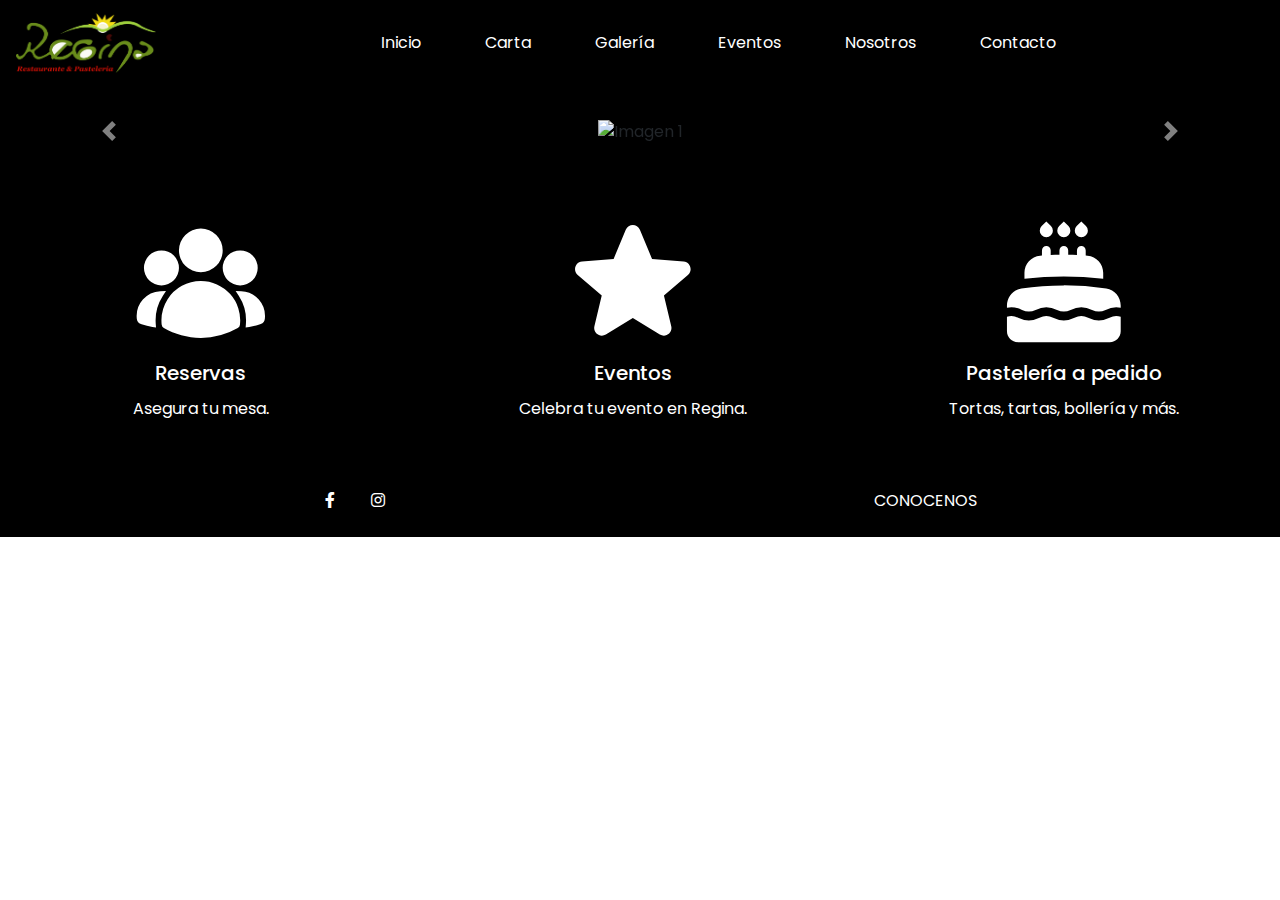
==== index.html @ ec3ef3c7 "ajuste de padding y logo de index" ====
<!DOCTYPE html>
<html lang="en">
<head>
    <meta charset="UTF-8">
    <meta name="viewport" content="width=device-width, initial-scale=1.0">
    <title>Inicio</title>
    <link rel="stylesheet" href="https://maxcdn.bootstrapcdn.com/bootstrap/4.5.2/css/bootstrap.min.css">
    <link rel="stylesheet" href="https://cdnjs.cloudflare.com/ajax/libs/font-awesome/6.0.0-beta3/css/all.min.css">

    <link rel="stylesheet" href="style/style.css">
</head>
<body>

<header>
<nav class="navbar navbar-expand-lg fixed-top">
    <a class="navbar-brand" href="#">
        <img src="img/logo regina solo letras.png" width="140" height="60" alt="Logo">
    </a>
    <button class="navbar-toggler" type="button" data-toggle="collapse" data-target="#navbarNav" aria-controls="navbarNav" aria-expanded="false" aria-label="Toggle navigation">
        <span class="navbar-toggler-icon"></span>
    </button>
    <div class="collapse navbar-collapse justify-content-center" id="navbarNav">
        <ul class="navbar-nav">
            <li class="nav-item">
                <a class="nav-link mx-4" href="/index.html">Inicio</a>
            </li>
            <li class="nav-item">
                <a class="nav-link mx-4" href="./secciones/carta.html">Carta</a>
            </li>
            <li class="nav-item">
                <a class="nav-link mx-4" href="./secciones/galeria.html">Galería</a>
            </li>
            <li class="nav-item">
                <a class="nav-link mx-4" href="./secciones/eventos.html">Eventos</a>
            </li>
            <li class="nav-item">
                <a class="nav-link mx-4" href="./secciones/nosotros.html">Nosotros</a>
            </li>
            <li class="nav-item">
                <a class="nav-link mx-4" href="./secciones/contacto.html">Contacto</a>
            </li>
        </ul>
    </div>
</nav>
</header>


<main class="fondoindex">
<div class="container-fluid">
    <div class="row justify-content-center">
        <div class="col-12">
            <div id="myCarousel" class="carousel slide" data-ride="carousel">
                <div class="carousel-inner">
                    <div class="carousel-item active text-center">
                        <img src="img/Fettuccine.png" alt="Imagen 1" class="img-fluid">
                    </div>
                    <div class="carousel-item text-center">
                        <img src="img/Putanesca.png" alt="Imagen 2" class="img-fluid">
                    </div>
                    <div class="carousel-item text-center">
                        <img src="img/Tortelli Mantequilla.png" alt="Imagen 3" class="img-fluid">
                    </div>
                </div>
                <a class="carousel-control-prev" href="#myCarousel" role="button" data-slide="prev">
                    <span class="carousel-control-prev-icon" aria-hidden="true"></span>
                    <span class="sr-only">Anterior</span>
                </a>
                <a class="carousel-control-next" href="#myCarousel" role="button" data-slide="next">
                    <span class="carousel-control-next-icon" aria-hidden="true"></span>
                    <span class="sr-only">Siguiente</span>
                </a>
            </div>
        </div>
    </div>
</div>




<div class="container-fluid card-container">
    <div class="row justify-content-center align-items-center cards">
      <!-- Tarjeta 1 -->
      <div class="col-lg-4 col-md-4 col-sm-12 mb-4">
        <div class="card text-center">
          <div class="card-body card-info">
            <svg xmlns="http://www.w3.org/2000/svg" viewBox="0 0 24 24" fill="white" class="w-6 h-6 icono-card">
                <path fill-rule="evenodd" stroke="000000" d="M8.25 6.75a3.75 3.75 0 117.5 0 3.75 3.75 0 01-7.5 0zM15.75 9.75a3 3 0 116 0 3 3 0 01-6 0zM2.25 9.75a3 3 0 116 0 3 3 0 01-6 0zM6.31 15.117A6.745 6.745 0 0112 12a6.745 6.745 0 016.709 7.498.75.75 0 01-.372.568A12.696 12.696 0 0112 21.75c-2.305 0-4.47-.612-6.337-1.684a.75.75 0 01-.372-.568 6.787 6.787 0 011.019-4.38z" clip-rule="evenodd" stroke="#FFFFFF" />
                <path d="M5.082 14.254a8.287 8.287 0 00-1.308 5.135 9.687 9.687 0 01-1.764-.44l-.115-.04a.563.563 0 01-.373-.487l-.01-.121a3.75 3.75 0 013.57-4.047zM20.226 19.389a8.287 8.287 0 00-1.308-5.135 3.75 3.75 0 013.57 4.047l-.01.121a.563.563 0 01-.373.486l-.115.04c-.567.2-1.156.349-1.764.441z" stroke="#FFFFFF" />
            </svg>
            <h5 class="card-title text-white">Reservas</h5>
            <p class="card-text">Asegura tu mesa.</p>
          </div>
        </div>
      </div>
  
      <!-- Tarjeta 2 -->
      <div class="col-lg-4 col-md-4 col-sm-12 mb-4">
        <div class="card text-center">
          <div class="card-body card-info">
            <svg xmlns="http://www.w3.org/2000/svg" viewBox="0 0 24 24" fill="white" class="w-6 h-6 icono-card">
                <path fill-rule="evenodd" stroke="000000" d="M10.788 3.21c.448-1.077 1.976-1.077 2.424 0l2.082 5.007 5.404.433c1.164.093 1.636 1.545.749 2.305l-4.117 3.527 1.257 5.273c.271 1.136-.964 2.033-1.96 1.425L12 18.354 7.373 21.18c-.996.608-2.231-.29-1.96-1.425l1.257-5.273-4.117-3.527c-.887-.76-.415-2.212.749-2.305l5.404-.433 2.082-5.006z" clip-rule="evenodd" />
            </svg>
            <h5 class="card-title text-white">Eventos</h5>
            <p class="card-text">Celebra tu evento en Regina.</p>
          </div>
        </div>
      </div>
  
      <!-- Tarjeta 3 -->
      <div class="col-lg-4 col-md-4 col-sm-12 mb-4">
        <div class="card text-center ">
          <div class="card-body card-info ">
            <svg xmlns="http://www.w3.org/2000/svg" viewBox="0 0 24 24" fill="white" class="w-6 h-6 icono-card" stroke="000000">
                <path d="M15 1.784l-.796.796a1.125 1.125 0 101.591 0L15 1.784zM12 1.784l-.796.796a1.125 1.125 0 101.591 0L12 1.784zM9 1.784l-.796.796a1.125 1.125 0 101.591 0L9 1.784zM9.75 7.547c.498-.02.998-.035 1.5-.042V6.75a.75.75 0 011.5 0v.755c.502.007 1.002.021 1.5.042V6.75a.75.75 0 011.5 0v.88l.307.022c1.55.117 2.693 1.427 2.693 2.946v1.018a62.182 62.182 0 00-13.5 0v-1.018c0-1.519 1.143-2.829 2.693-2.946l.307-.022v-.88a.75.75 0 011.5 0v.797zM12 12.75c-2.472 0-4.9.184-7.274.54-1.454.217-2.476 1.482-2.476 2.916v.384a4.104 4.104 0 012.585.364 2.605 2.605 0 002.33 0 4.104 4.104 0 013.67 0 2.605 2.605 0 002.33 0 4.104 4.104 0 013.67 0 2.605 2.605 0 002.33 0 4.104 4.104 0 012.585-.364v-.384c0-1.434-1.022-2.7-2.476-2.917A49.138 49.138 0 0012 12.75zM21.75 18.131a2.604 2.604 0 00-1.915.165 4.104 4.104 0 01-3.67 0 2.604 2.604 0 00-2.33 0 4.104 4.104 0 01-3.67 0 2.604 2.604 0 00-2.33 0 4.104 4.104 0 01-3.67 0 2.604 2.604 0 00-1.915-.165v2.494c0 1.036.84 1.875 1.875 1.875h15.75c1.035 0 1.875-.84 1.875-1.875v-2.494z" />
            </svg>
              
            <h5 class="card-title text-white">Pastelería a pedido</h5>
            <p class="card-text">Tortas, tartas, bollería y más.</p>
          </div>
        </div>
      </div>
    </div>
  </div>
</main>
  

<footer class="footer">
    <div class="container text-center py-4">
        <div class="row">
            <div class="col-md-6">
                
                <a href="https://www.facebook.com/" target="_blank" class="text-white mx-3">
                    <i class="fab fa-facebook-f"></i>
                </a>
                <a href="https://www.instagram.com/" target="_blank" class="text-white mx-3">
                    <i class="fab fa-instagram"></i>
                </a>
            </div>
            <div class="col-md-6">
               
                <p class="text-white mb-0">CONOCENOS</p>
            </div>
        </div>
    </div>
</footer>

<script src="https://code.jquery.com/jquery-3.5.1.slim.min.js"></script>
<script src="https://cdn.jsdelivr.net/npm/@popperjs/core@2.9.3/dist/umd/popper.min.js"></script>
<script src="https://maxcdn.bootstrapcdn.com/bootstrap/4.5.2/js/bootstrap.min.js"></script>
<script>
    $('#carouselThumbnails').carousel({
        interval: false
    });

    $('#myCarousel').carousel({
        interval: false
    });
    
    $('.carousel-thumbnail').on('click', function () {
        const index = $(this).data('slide-to');
        $('#myCarousel').carousel(index);
    });
</script>
</body>
</html>
---- style/style.css ----
@import url('https://fonts.googleapis.com/css2?family=Poppins:wght@300;400;500;600;700;800;900&display=swap');

* {
    margin: 0;
    padding: 0;
    box-sizing: border-box;
    text-decoration: none;
    border: none;
    outline: none;
    scroll-behavior: smooth;
    font-family: 'Poppins', sans-serif;
}

body {
    margin: 0;
    padding: 0;
    max-width: 100%; 
    overflow-x: hidden;
}

body.carta {
    background-image: url('../img/fondobody.jpg');
    background-size: cover; 
    background-repeat: no-repeat; 
    background-attachment: fixed; 
}


body.galeria{
    background-color: white;
    padding-top: 5%;
}

.fondoindex{
    background-color: #000000;
}

.navbar {
    max-width: 100%; 
    overflow-x: hidden; 
}


header {
    margin-top: 70px; 
}

nav{
    background-color: black;
}

.navbar-nav .nav-link {
    color: white;
}

.nav-link{
    color: white;
}

.nav-item:hover .nav-link {
    color: red; 
}

.navbar-toggler{
    background-color: red;
}


.navbar-toggler-icon{
    color: red;
}


.carousel-inner .carousel-item img {
    max-width: 100%; 
    height: 450px; 
    padding-top: 50px; 
    margin-bottom: 47px; 
}


#carrusel-carta{
    max-width: 100%
}


.card-info svg {
    width: 100%;
    height: 140px;
    margin-bottom: 10px;
    background-color: black;
  }


.card {
    border: none; 
    background-color: transparent; 
    min-height: 100%;
}

.cards{
    margin-right: 0px;
}

.card-container{
    background-color: black;
    margin: 0;
    padding: 0;
    border: 0;
}

.card-container .card {
    height: 100%; 
}

.card-info{
    background-color: transparent;
}

.card-info p{
    color: white;
    background-color: black;
  }


.icono-card {
    transition: transform 0.2s ease-in-out;
    margin-bottom: 10px;
    background-color: black;
    
}

.icono-card:hover {
    transform: scale(1.2);
}

.gallery-item {
    text-align: center;
    transition: transform 0.3s ease-in-out; 
}

.gallery-item:hover {
    transform: scale(1.1); 
}


.gallery-item img {
    width: 100%;
    height: auto;
    box-shadow: 4px 10px 10px rgb(17, 17, 17); 
    transition: transform 0.2s ease-in-out; 
}

.special-margin {
    margin-bottom: 20px; 
}


footer{
    background-color: black;
}



.footer a:hover .fab.fa-facebook-f,
.footer a:hover .fab.fa-instagram {
    color: red; 
    transition: color 0.2s ease-in-out; 
}


/*MEDIAQUERY*/

@media (max-width: 570px) {
    .carousel-inner .carousel-item img {
        height: 300px;
    }
}

@media (maxn-width: 400px) {
    #carrusel2 {
        padding-top: 7%;
        height: 400px;
    }
}

@media (max-width: 576px) {
    #carrusel2 {
        padding-top: 7%;
        height: 400px;
    }
}

@media (max-width: 768px) {
    #carrusel2 {
        padding-top: 5%;
        height: 500px;
    }
}

@media (max-width: 992px) {
    #carrusel2 {
        padding-top: 7%;
        height: 700px;
    }
}

@media (max-width: 1200px) {
    #carrusel2 {
        padding-top: 7%;
        height: 800px;
    }
}





@media (max-width: 576px) {
    .h2galeria {
        padding-top: 7%;
        padding-bottom: 3%;
    }
}

@media (max-width: 768px) {
    .h2galeria {
        padding-top: 8%;
        padding-bottom: 2%
    }
}

@media (max-width: 992px) {
    .h2galeria {
        padding-top: 5%;
    }
}

@media (max-width: 1200px) {
    .h2galeria {
        padding-top: 50%;
        padding-bottom: 3%;
    }
}

@media (max-width: 1201px) {
    .h2galeria {
        padding-top: 7%;
        padding-bottom: 3%;
    }
}

@media (max-width: 1250px) {
    .h2galeria {
        padding-top: 7%;
        padding-bottom: 3%;
    }
}
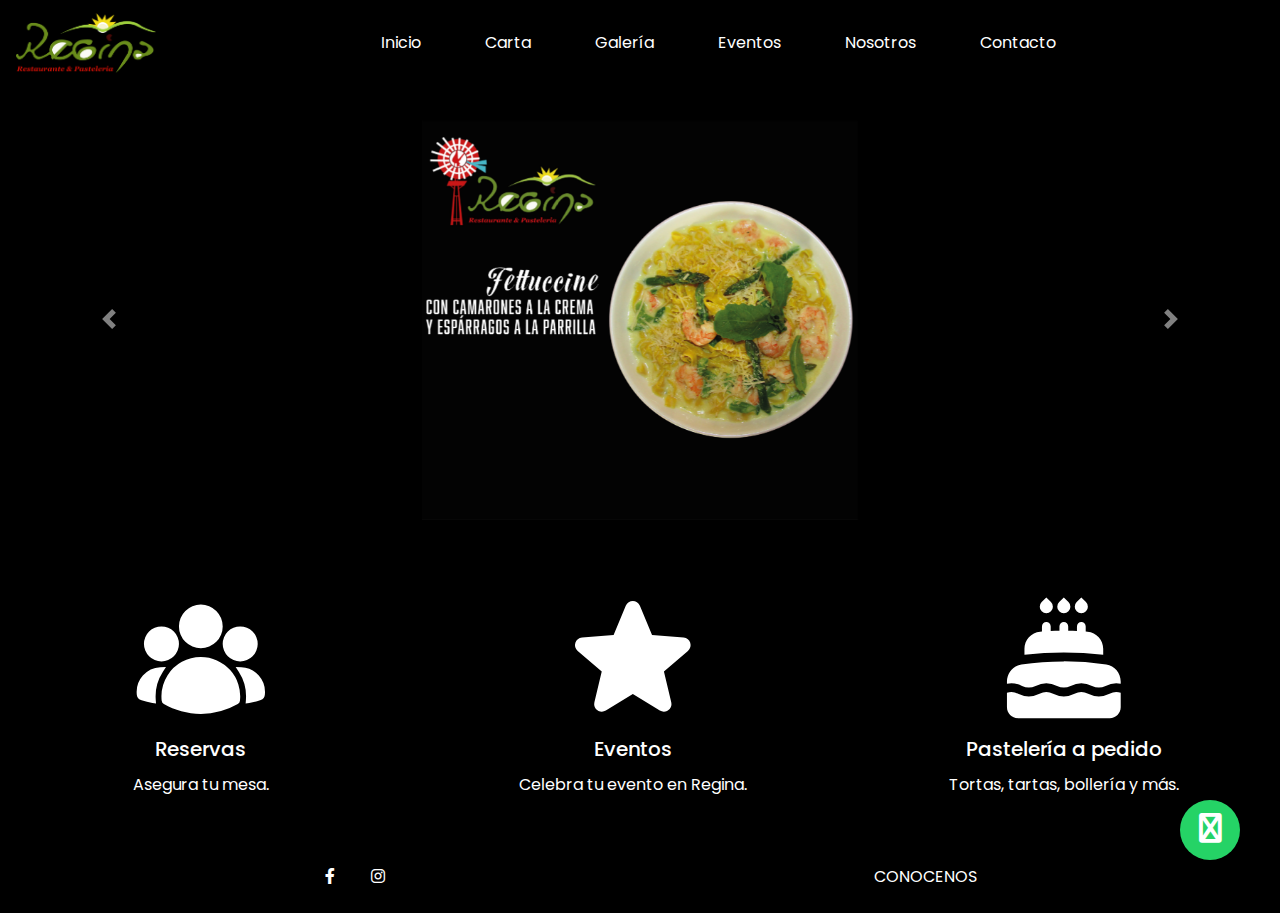
==== commit 4e519054: "creación de las otras secciones y ajuste final de todo" ====
--- a/index.html
+++ b/index.html
@@ -6,7 +6,7 @@
     <title>Inicio</title>
     <link rel="stylesheet" href="https://maxcdn.bootstrapcdn.com/bootstrap/4.5.2/css/bootstrap.min.css">
     <link rel="stylesheet" href="https://cdnjs.cloudflare.com/ajax/libs/font-awesome/6.0.0-beta3/css/all.min.css">
-
+    <script src="https://kit.fontawesome.com/059eeb8efb.js" crossorigin="anonymous"></script>
     <link rel="stylesheet" href="style/style.css">
 </head>
 <body>
@@ -52,7 +52,7 @@
             <div id="myCarousel" class="carousel slide" data-ride="carousel">
                 <div class="carousel-inner">
                     <div class="carousel-item active text-center">
-                        <img src="img/Fettuccine.png" alt="Imagen 1" class="img-fluid">
+                        <img src="img/Fettuccine.jpg" alt="Imagen 1" class="img-fluid">
                     </div>
                     <div class="carousel-item text-center">
                         <img src="img/Putanesca.png" alt="Imagen 2" class="img-fluid">
@@ -144,9 +144,14 @@
     </div>
 </footer>
 
+    <!--LINK WHATSAPP-->
+    <a href="https://wa.me/5211234567890?text=Me%20gustaría%20saber%20el%20precio%20del%20coche" class="whatsapp" target="_blank"> <i class="fa fa-whatsapp whatsapp-icon"></i></a>
+
 <script src="https://code.jquery.com/jquery-3.5.1.slim.min.js"></script>
 <script src="https://cdn.jsdelivr.net/npm/@popperjs/core@2.9.3/dist/umd/popper.min.js"></script>
 <script src="https://maxcdn.bootstrapcdn.com/bootstrap/4.5.2/js/bootstrap.min.js"></script>
+<script src="https://unpkg.com/scrollreveal"></script>
+<script src="./js/scrip.js"></script>
 <script>
     $('#carouselThumbnails').carousel({
         interval: false
--- a/style/style.css
+++ b/style/style.css
@@ -11,6 +11,24 @@
     font-family: 'Poppins', sans-serif;
 }
 
+.whatsapp {
+    position:fixed;
+    width:60px;
+    height:60px;
+    bottom:40px;
+    right:40px;
+    background-color:#25d366;
+    color:#FFFF;
+    border-radius:50px;
+    text-align:center;
+    font-size:30px;
+    z-index:100;
+}
+
+.whatsapp-icon {
+    margin-top:13px;
+}
+
 body {
     margin: 0;
     padding: 0;
@@ -27,9 +45,25 @@
 
 
 body.galeria{
-    background-color: white;
+    background-color: black;
     padding-top: 5%;
 }
+
+body.eventos{
+    background-color: black;
+}
+
+body.nosotros{
+    background-color: rgb(0, 0, 0);
+}
+
+
+body.contacto{
+    background-color: rgb(0, 0, 0);
+}
+
+/*INDEX*/
+
 
 .fondoindex{
     background-color: #000000;
@@ -79,6 +113,9 @@
 }
 
 
+/*CARTA*/
+
+
 #carrusel-carta{
     max-width: 100%
 }
@@ -134,6 +171,10 @@
     transform: scale(1.2);
 }
 
+
+/*GALERÍA*/
+
+
 .gallery-item {
     text-align: center;
     transition: transform 0.3s ease-in-out; 
@@ -145,15 +186,166 @@
 
 
 .gallery-item img {
-    width: 100%;
-    height: auto;
-    box-shadow: 4px 10px 10px rgb(17, 17, 17); 
     transition: transform 0.2s ease-in-out; 
 }
 
 .special-margin {
     margin-bottom: 20px; 
 }
+
+.linkgaleria a {
+    color: white; 
+    text-decoration: none; 
+    transition: color 0.3s; 
+}
+
+.linkgaleria a:hover {
+    color: red;
+}
+
+
+
+/*EVENTOS*/
+
+.h2eventos{
+   margin-top: 12%;
+   padding-bottom: 20px;
+}
+
+ 
+ .custom-container {
+    max-width: 100%;
+    padding: 20px; 
+}
+
+
+.custom-container .row .col-md-6 {
+    display: flex;
+    align-items: center;
+}
+
+
+.larger-image {
+    max-width: 100%;
+    width: 80%;
+    animation: float 3s infinite;
+}
+
+
+.custom-container2 {
+    max-width: 100%;
+    padding: 20px; 
+}
+
+
+.custom-container2 .row .col-md-6 {
+    display: flex;
+    align-items: center;
+}
+
+
+.larger-image2 {
+    max-width: 40%;
+    width: 80%; 
+    margin-left: 30%; 
+    animation: float 3s infinite;
+}
+
+
+@keyframes float {
+    0%, 100% {
+        transform: translateY(0);
+    }
+    50% {
+        transform: translateY(-10px); 
+    }
+}
+
+
+
+
+
+.btn.btn-black:hover {
+    color: red; 
+}
+
+.btn.btn-white:hover {
+    color: red; 
+}
+
+
+@keyframes spin {
+    0% { transform: rotate(0deg); }
+    100% { transform: rotate(360deg); }
+}
+
+
+.rotate {
+    animation: spin 2s infinite linear; 
+}
+
+
+/*NOSOTROS*/
+
+.image-container {
+    position: relative;
+    overflow: hidden;
+}
+
+.image {
+    transition: transform 0.3s ease;
+    object-fit: cover;
+    max-width: 100%;
+    height: auto;
+}
+
+.overlay {
+    position: absolute;
+    top: 0;
+    left: 0;
+    width: 100%;
+    height: 100%;
+    background: rgba(0, 0, 0, 0.7); 
+    opacity: 0;
+    transition: opacity 0.3s ease;
+    display: flex;
+    flex-direction: column;
+    justify-content: center;
+    align-items: center;
+}
+
+.overlay-content {
+    color: #fff;
+    text-align: center;
+}
+
+.image-container:hover .image {
+    transform: scale(1.1); 
+}
+
+.image-container:hover .overlay {
+    opacity: 1; 
+}
+
+
+
+/*CONTACTO*/
+
+.formulario{
+    padding: 5%;    
+}
+
+.btn.btn-light {
+    font-weight: bold; 
+}
+
+.btn.btn-light:hover {
+    color: red; 
+}
+
+
+
+/*FOOTER*/
 
 
 footer{
@@ -171,6 +363,9 @@
 
 /*MEDIAQUERY*/
 
+
+/*CARRUSEL*/
+
 @media (max-width: 570px) {
     .carousel-inner .carousel-item img {
         height: 300px;
@@ -213,8 +408,7 @@
 }
 
 
-
-
+/*GALERIA*/
 
 @media (max-width: 576px) {
     .h2galeria {
@@ -257,8 +451,48 @@
     }
 }
 
-
-
-
-
-
+/*EVENTOS*/
+
+@media (max-width: 576px) {
+    .contentevent {
+        padding-top: 10%;
+        
+    }
+}
+
+@media (max-width: 768px) {
+    .contentevent {
+        padding-top: 8%;
+        
+    }
+}
+
+@media (max-width: 991px) {
+    .contentevent {
+        padding-top: 1%;
+        
+    }
+}
+
+/*FORMULARIO*/
+
+@media (max-width: 576px) {
+    .formulario {
+        padding-top: 10%;
+        padding-bottom: 3%;
+    }
+}
+
+@media (max-width: 768px) {
+    .formulario {
+        padding-top: 8%;
+        padding-bottom: 2%
+    }
+}
+
+
+
+
+
+
+
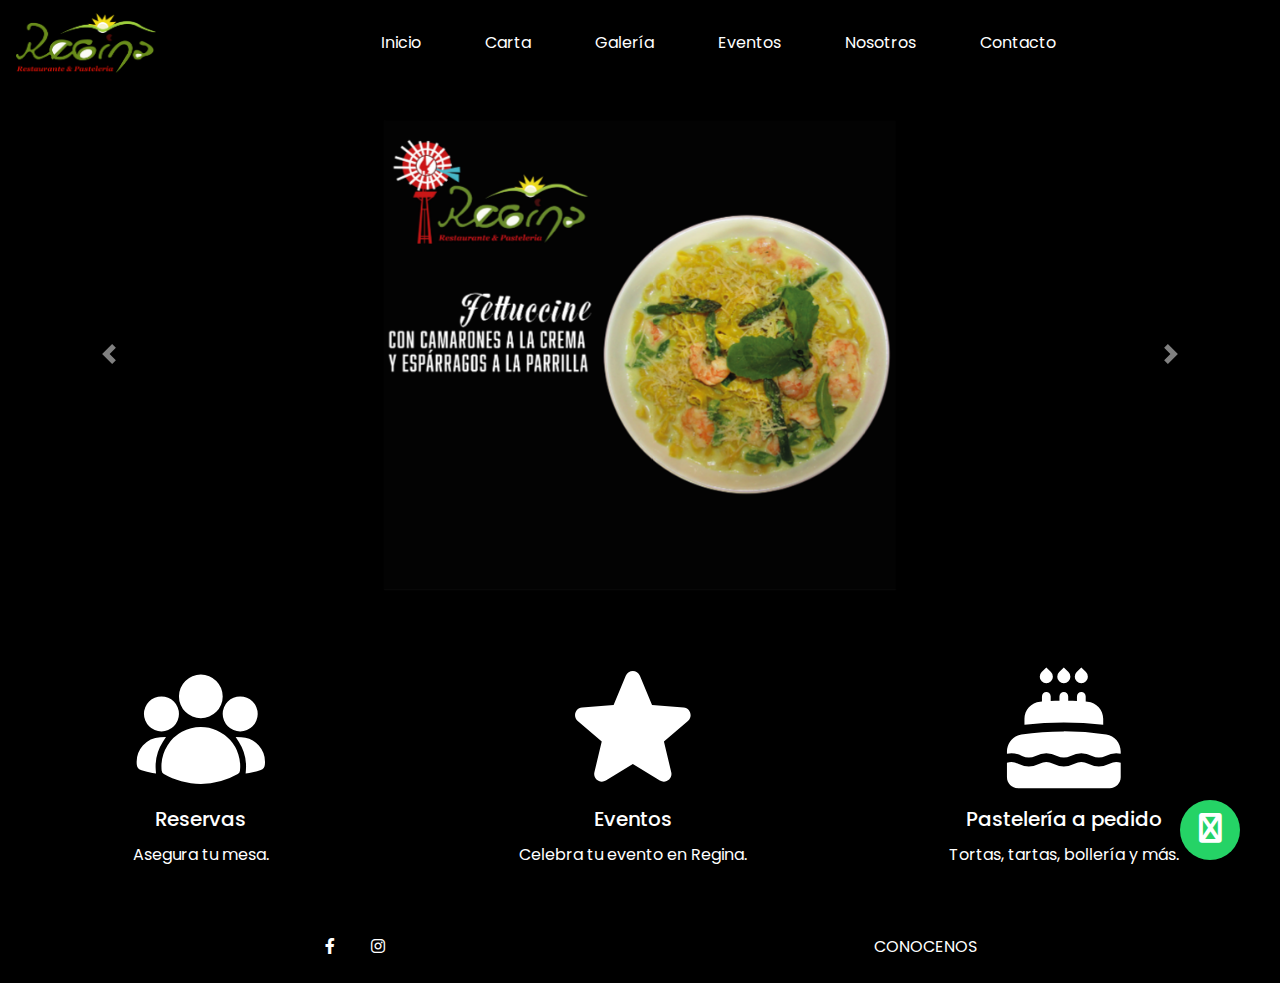
==== commit 82b957c4: "Ajuste de tamaño y reduccioón de peso de imágenes de sección carta" ====
--- a/index.html
+++ b/index.html
@@ -14,7 +14,7 @@
 <header>
 <nav class="navbar navbar-expand-lg fixed-top">
     <a class="navbar-brand" href="#">
-        <img src="img/logo regina solo letras.png" width="140" height="60" alt="Logo">
+        <img src="img/logo regina solo letras.png" width="140" height="60" alt="Logo-navbar">
     </a>
     <button class="navbar-toggler" type="button" data-toggle="collapse" data-target="#navbarNav" aria-controls="navbarNav" aria-expanded="false" aria-label="Toggle navigation">
         <span class="navbar-toggler-icon"></span>
@@ -52,13 +52,13 @@
             <div id="myCarousel" class="carousel slide" data-ride="carousel">
                 <div class="carousel-inner">
                     <div class="carousel-item active text-center">
-                        <img src="img/Fettuccine.jpg" alt="Imagen 1" class="img-fluid">
+                        <img src="img/Fettuccine.jpg" alt="Imagen 1 carrusel" class="img-fluid">
                     </div>
                     <div class="carousel-item text-center">
-                        <img src="img/Putanesca.png" alt="Imagen 2" class="img-fluid">
+                        <img src="img/Putanesca.png" alt="Imagen 2 carrusel" class="img-fluid">
                     </div>
                     <div class="carousel-item text-center">
-                        <img src="img/Tortelli Mantequilla.png" alt="Imagen 3" class="img-fluid">
+                        <img src="img/Tortelli Mantequilla.png" alt="Imagen 3 carrusel" class="img-fluid">
                     </div>
                 </div>
                 <a class="carousel-control-prev" href="#myCarousel" role="button" data-slide="prev">
--- a/style/style.css
+++ b/style/style.css
@@ -105,20 +105,24 @@
 }
 
 
+/*INDEX*/
 .carousel-inner .carousel-item img {
     max-width: 100%; 
-    height: 450px; 
+    height: 520px; 
     padding-top: 50px; 
     margin-bottom: 47px; 
 }
 
-
 /*CARTA*/
-
-
-#carrusel-carta{
-    max-width: 100%
-}
+.carousel-inner2 .carousel-item2 img {
+    max-width: 100%;
+    height: auto;
+    max-height: 97vh; 
+    width: auto; 
+    margin-bottom: 47px;
+}
+
+
 
 
 .card-info svg {
@@ -364,49 +368,115 @@
 /*MEDIAQUERY*/
 
 
-/*CARRUSEL*/
-
-@media (max-width: 570px) {
+/*CARRUSELES*/
+
+/*CARRUSEL INDEX*/
+
+@media (max-width: 400px) {
+    .carousel-inner1 .carousel-item img {
+        max-height: 40vh; 
+        margin-bottom: 20px; 
+        margin-top: 17px;
+    }
+}
+
+
+@media (max-width: 450px) {
     .carousel-inner .carousel-item img {
-        height: 300px;
-    }
-}
-
-@media (maxn-width: 400px) {
-    #carrusel2 {
-        padding-top: 7%;
-        height: 400px;
+        max-height: 40vh; 
+        margin-bottom: 20px; 
+        margin-top: 15px;
+    }
+}
+
+@media (max-width: 518px) {
+    .carousel-inner .carousel-item img {
+        max-height: 40vh; 
+        margin-bottom: 20px; 
+        margin-top: 13px;
     }
 }
 
 @media (max-width: 576px) {
-    #carrusel2 {
-        padding-top: 7%;
-        height: 400px;
+    .carousel-inner .carousel-item img {
+        max-height: 40vh; 
+        margin-bottom: 20px; 
     }
 }
 
 @media (max-width: 768px) {
-    #carrusel2 {
-        padding-top: 5%;
-        height: 500px;
+    .carousel-inner .carousel-item img {
+        max-height: 40vh; 
+        margin-bottom: 20px; 
     }
 }
 
 @media (max-width: 992px) {
-    #carrusel2 {
-        padding-top: 7%;
-        height: 700px;
+    .carousel-inner .carousel-item img {
+        max-height: 50vh; 
+        margin-bottom: 30px; 
     }
 }
 
 @media (max-width: 1200px) {
-    #carrusel2 {
-        padding-top: 7%;
-        height: 800px;
-    }
-}
-
+    .carousel-inner .carousel-item img {
+        max-height: 70vh; 
+    }
+}
+
+/*CARRUSEL CARTA*/
+
+@media (max-width: 400px) {
+    .carousel-inner2 .carousel-item2 img {
+        max-height: 40vh; 
+        margin-bottom: 20px; 
+        margin-top: 17px;
+    }
+}
+
+
+@media (max-width: 450px) {
+    .carousel-inner2 .carousel-item2 img {
+        max-height: 40vh; 
+        margin-bottom: 20px; 
+        margin-top: 15px;
+    }
+}
+
+@media (max-width: 518px) {
+    .carousel-inner2 .carousel-item2 img {
+        max-height: 40vh; 
+        margin-bottom: 20px; 
+        margin-top: 13px;
+    }
+}
+
+@media (max-width: 576px) {
+    .carousel-inner2 .carousel-item2 img {
+        max-height: 40vh; 
+        margin-bottom: 20px; 
+    }
+}
+
+@media (max-width: 768px) {
+    .carousel-inner2 .carousel-item2 img {
+        max-height: 40vh; 
+        margin-bottom: 20px; 
+    }
+}
+
+@media (max-width: 992px) {
+    .carousel-inner2 .carousel-item2 img {
+        max-height: 50vh; 
+        margin-bottom: 30px; 
+    }
+}
+
+@media (max-width: 1200px) {
+    .carousel-inner2 .carousel-item2 img {
+        max-height: 70vh; 
+    }
+}
 
 /*GALERIA*/
 
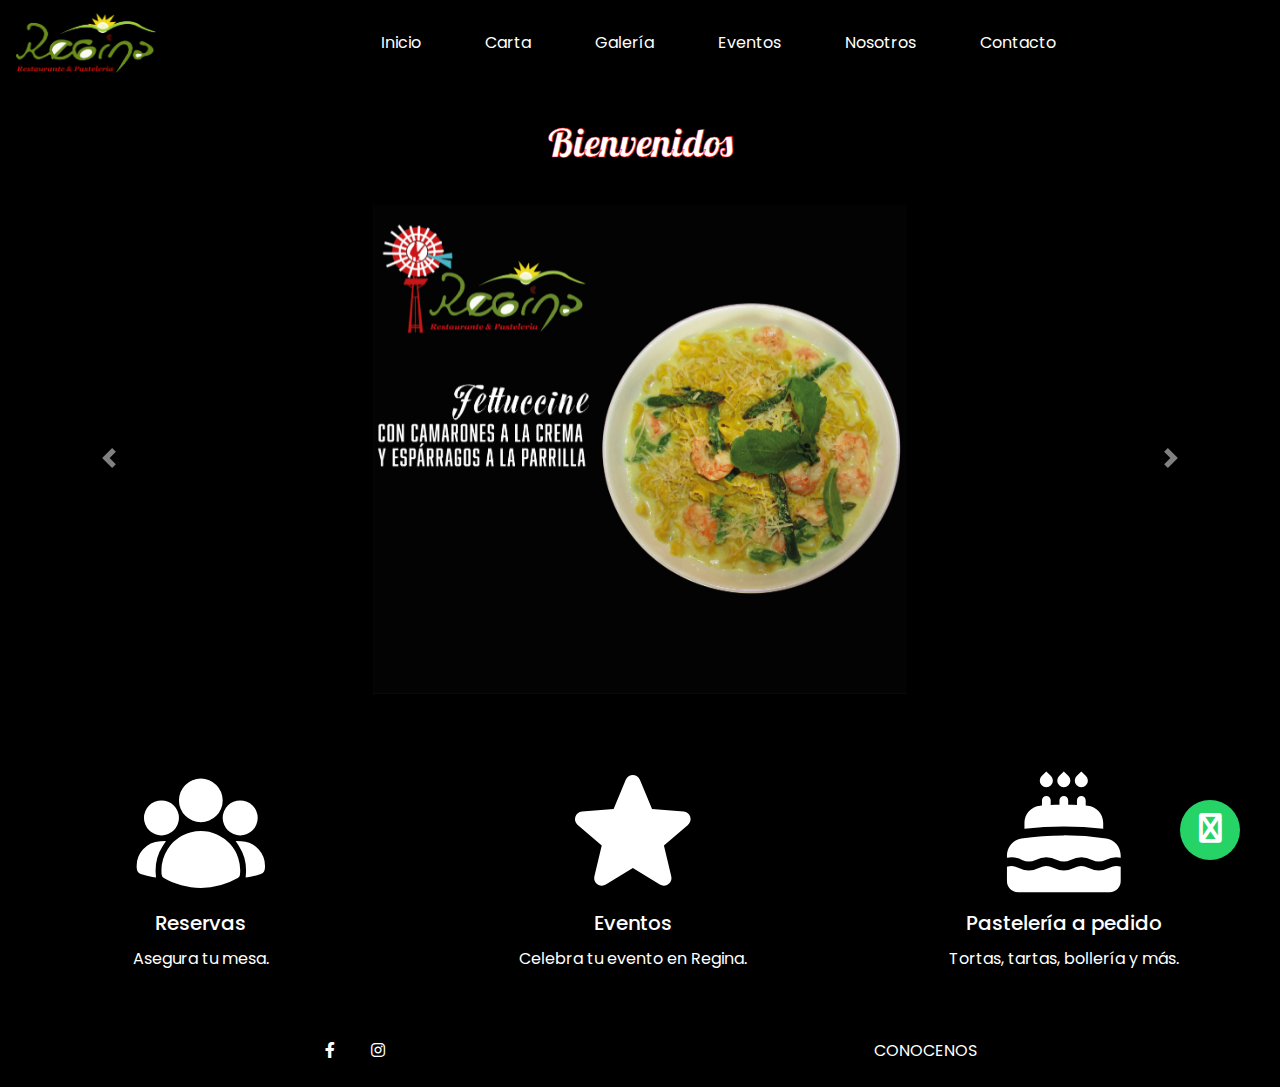
==== commit b1b38b49: "Subida final de proyecto" ====
--- a/index.html
+++ b/index.html
@@ -1,9 +1,12 @@
 <!DOCTYPE html>
-<html lang="en">
+<html lang="es">
 <head>
     <meta charset="UTF-8">
     <meta name="viewport" content="width=device-width, initial-scale=1.0">
-    <title>Inicio</title>
+    <title>Regina Restaurante & Pastelería, pastas caseras, pescados frescos y pastelería.</title>
+    <meta name="description=" content="Reservas, eventos, retiro de comida. Contactanos.">
+    <meta name="keywords" content="restaurante, comida, comida casera, cocina italiana, pescados, cena, pastas
+    eventos, reservas, pasteleria, postres, tortas, tartas, bolleria, reposteria">
     <link rel="stylesheet" href="https://maxcdn.bootstrapcdn.com/bootstrap/4.5.2/css/bootstrap.min.css">
     <link rel="stylesheet" href="https://cdnjs.cloudflare.com/ajax/libs/font-awesome/6.0.0-beta3/css/all.min.css">
     <script src="https://kit.fontawesome.com/059eeb8efb.js" crossorigin="anonymous"></script>
@@ -46,19 +49,20 @@
 
 
 <main class="fondoindex">
+<h1 class="text-center text-white pt-5 ajuste-h1">Bienvenidos</h1>
 <div class="container-fluid">
     <div class="row justify-content-center">
         <div class="col-12">
             <div id="myCarousel" class="carousel slide" data-ride="carousel">
                 <div class="carousel-inner">
                     <div class="carousel-item active text-center">
-                        <img src="img/Fettuccine.jpg" alt="Imagen 1 carrusel" class="img-fluid">
+                        <img src="img/Fettuccine.jpg" alt="Fettuccine con camarones a la crema y esparragos a la parrilla" class="img-fluid">
                     </div>
                     <div class="carousel-item text-center">
-                        <img src="img/Putanesca.png" alt="Imagen 2 carrusel" class="img-fluid">
+                        <img src="img/Putanesca.png" alt="Tortelloni con salsa putanesca" class="img-fluid">
                     </div>
                     <div class="carousel-item text-center">
-                        <img src="img/Tortelli Mantequilla.png" alt="Imagen 3 carrusel" class="img-fluid">
+                        <img src="img/Tortelli Mantequilla.png" alt="Tortelli con salsa de mantequilla y rúcula" class="img-fluid">
                     </div>
                 </div>
                 <a class="carousel-control-prev" href="#myCarousel" role="button" data-slide="prev">
--- a/style/style.css
+++ b/style/style.css
@@ -1,568 +1,501 @@
-@import url('https://fonts.googleapis.com/css2?family=Poppins:wght@300;400;500;600;700;800;900&display=swap');
-
+@charset "UTF-8";
+@import url("https://fonts.googleapis.com/css2?family=Poppins:wght@300;400;500;600;700;800;900&display=swap");
+@import url("https://fonts.googleapis.com/css2?family=Lobster&display=swap");
+/*VARIABLES*/
 * {
-    margin: 0;
-    padding: 0;
-    box-sizing: border-box;
-    text-decoration: none;
-    border: none;
-    outline: none;
-    scroll-behavior: smooth;
-    font-family: 'Poppins', sans-serif;
-}
-
-.whatsapp {
-    position:fixed;
-    width:60px;
-    height:60px;
-    bottom:40px;
-    right:40px;
-    background-color:#25d366;
-    color:#FFFF;
-    border-radius:50px;
-    text-align:center;
-    font-size:30px;
-    z-index:100;
-}
-
-.whatsapp-icon {
-    margin-top:13px;
+  margin: 0;
+  padding: 0;
+  box-sizing: border-box;
+  text-decoration: none;
+  border: none;
+  outline: none;
+  scroll-behavior: smooth;
+  font-family: "Poppins", sans-serif;
 }
 
 body {
-    margin: 0;
-    padding: 0;
-    max-width: 100%; 
-    overflow-x: hidden;
+  margin: 0;
+  padding: 0;
+  max-width: 100%;
+  overflow-x: hidden;
 }
 
 body.carta {
-    background-image: url('../img/fondobody.jpg');
-    background-size: cover; 
-    background-repeat: no-repeat; 
-    background-attachment: fixed; 
-}
-
-
-body.galeria{
-    background-color: black;
-    padding-top: 5%;
-}
-
-body.eventos{
-    background-color: black;
-}
-
-body.nosotros{
-    background-color: rgb(0, 0, 0);
-}
-
-
-body.contacto{
-    background-color: rgb(0, 0, 0);
+  background-image: url("../img/fondobody.jpg");
+  background-size: cover;
+  background-repeat: no-repeat;
+  background-attachment: fixed;
+}
+
+body.galeria {
+  background-color: #000000;
+  padding-top: 3%;
+}
+
+body.eventos {
+  background-color: #000000;
+  padding-top: none;
+}
+
+body.nosotros {
+  background-color: #000000;
+  padding-top: none;
+}
+
+body.contacto {
+  background-color: #000000;
+  padding-top: none;
+}
+
+h1 {
+  font-family: "Lobster", cursive;
+  -webkit-text-stroke: 0.5px #ff0000;
 }
 
 /*INDEX*/
-
-
-.fondoindex{
-    background-color: #000000;
-}
-
-.navbar {
-    max-width: 100%; 
-    overflow-x: hidden; 
-}
-
-
-header {
-    margin-top: 70px; 
-}
-
-nav{
-    background-color: black;
-}
-
-.navbar-nav .nav-link {
-    color: white;
-}
-
-.nav-link{
-    color: white;
-}
-
-.nav-item:hover .nav-link {
-    color: red; 
-}
-
-.navbar-toggler{
-    background-color: red;
-}
-
-
-.navbar-toggler-icon{
-    color: red;
-}
-
+.ajuste-h1 {
+  font-size: 40px;
+}
+
+.fondoindex {
+  background-color: #000000;
+}
 
 /*INDEX*/
 .carousel-inner .carousel-item img {
-    max-width: 100%; 
-    height: 520px; 
-    padding-top: 50px; 
-    margin-bottom: 47px; 
+  max-width: 100%;
+  height: 520px;
+  padding-top: 30px;
+  margin-bottom: 47px;
+}
+
+.icono-card {
+  transition: transform 0.2s ease-in-out;
+  margin-bottom: 10px;
+  background-color: #000000;
+}
+.icono-card:hover {
+  transform: scale(1.2);
 }
 
 /*CARTA*/
 .carousel-inner2 .carousel-item2 img {
-    max-width: 100%;
-    height: auto;
-    max-height: 97vh; 
-    width: auto; 
-    margin-bottom: 47px;
-}
-
-
-
+  max-width: 100%;
+  height: auto;
+  max-height: 97vh;
+  width: auto;
+  margin-bottom: 47px;
+}
 
 .card-info svg {
+  width: 100%;
+  height: 140px;
+  margin-bottom: 10px;
+  background-color: #000000;
+}
+
+.card {
+  border: none;
+  background-color: transparent;
+  min-height: 100%;
+}
+
+.cards {
+  margin-right: 0px;
+}
+
+.card-container {
+  background-color: #000000;
+  margin: 0;
+  padding: 0;
+  border: 0;
+}
+.card-container .card {
+  height: 100%;
+}
+
+.card-info {
+  background-color: transparent;
+}
+
+.card-info p {
+  color: #ffffff;
+  background-color: #000000;
+}
+
+/*EVENTOS*/
+.h1eventos {
+  margin-top: 12%;
+  padding-bottom: 20px;
+  font-size: 40px;
+}
+
+.custom-container {
+  max-width: 100%;
+  padding: 20px;
+}
+.custom-container .row .col-md-6 {
+  display: flex;
+  align-items: center;
+}
+
+.larger-image {
+  max-width: 100%;
+  width: 80%;
+  animation: float 3s infinite;
+}
+
+.custom-container2 {
+  max-width: 100%;
+  padding: 20px;
+}
+.custom-container2 .row .col-md-6 {
+  display: flex;
+  align-items: center;
+}
+
+.larger-image2 {
+  max-width: 40%;
+  width: 80%;
+  margin-left: 30%;
+  animation: float 3s infinite;
+}
+
+@keyframes float {
+  0%, 100% {
+    transform: translateY(0);
+  }
+  50% {
+    transform: translateY(-10px);
+  }
+}
+.btn.btn-black:hover {
+  color: #ff0000;
+}
+
+.btn.btn-white:hover {
+  color: #ff0000;
+}
+
+@keyframes spin {
+  0% {
+    transform: rotate(0deg);
+  }
+  100% {
+    transform: rotate(360deg);
+  }
+}
+.rotate {
+  animation: spin 2s infinite linear;
+}
+
+/*CONTACTO*/
+.formulario {
+  padding: 5%;
+}
+
+.btn.btn-light {
+  font-weight: bold;
+}
+
+.btn.btn-light:hover {
+  color: #ff0000;
+}
+
+/*GALERÍA*/
+.gallery-item {
+  text-align: center;
+  transition: transform 0.3s ease-in-out;
+}
+.gallery-item:hover {
+  transform: scale(1.1);
+}
+.gallery-item img {
+  transition: transform 0.2s ease-in-out;
+}
+.gallery-item .special-margin {
+  margin-bottom: 20px;
+}
+.gallery-item .linkgaleria a {
+  color: #ffffff;
+  text-decoration: none;
+  transition: color 0.3s;
+}
+.gallery-item .linkgaleria a:hover {
+  color: #ff0000;
+}
+
+/*NOSOTROS*/
+.h1-ajustes {
+  margin-top: 12%;
+  padding-bottom: 20px;
+  font-size: 40px;
+}
+
+.image-container {
+  position: relative;
+  overflow: hidden;
+}
+.image-container .image {
+  transition: transform 0.3s ease;
+  object-fit: cover;
+  max-width: 100%;
+  height: auto;
+}
+.image-container .overlay {
+  position: absolute;
+  top: 0;
+  left: 0;
+  width: 100%;
+  height: 100%;
+  opacity: 0;
+  transition: opacity 0.3s ease;
+  display: flex;
+  flex-direction: column;
+  justify-content: center;
+  align-items: center;
+}
+.image-container .overlay .overlay-content {
+  color: #fff;
+  text-align: center;
+}
+.image-container:hover .image {
+  transform: scale(1.1);
+}
+.image-container:hover .overlay {
+  opacity: 1;
+}
+
+/*CARRUSEL CARTA*/
+@media (max-width: 400px) {
+  .carousel-inner2 .carousel-item2 img {
+    max-height: 40vh;
+    margin-bottom: 20px;
+    margin-top: 17px;
+  }
+}
+@media (max-width: 450px) {
+  .carousel-inner2 .carousel-item2 img {
+    max-height: 40vh;
+    margin-bottom: 20px;
+    margin-top: 15px;
+  }
+}
+@media (max-width: 518px) {
+  .carousel-inner2 .carousel-item2 img {
+    max-height: 40vh;
+    margin-bottom: 20px;
+    margin-top: 13px;
+  }
+}
+@media (max-width: 576px) {
+  .carousel-inner2 .carousel-item2 img {
+    max-height: 40vh;
+    margin-bottom: 20px;
+  }
+}
+@media (max-width: 768px) {
+  .carousel-inner2 .carousel-item2 img {
+    max-height: 40vh;
+    margin-bottom: 20px;
+  }
+}
+@media (max-width: 992px) {
+  .carousel-inner2 .carousel-item2 img {
+    max-height: 50vh;
+    margin-bottom: 30px;
+  }
+}
+@media (max-width: 1200px) {
+  .carousel-inner2 .carousel-item2 img {
+    max-height: 70vh;
+  }
+}
+/*CARRUSEL INDEX*/
+@media (max-width: 378px) {
+  .carousel-inner .carousel-item img {
+    height: 100%;
     width: 100%;
-    height: 140px;
-    margin-bottom: 10px;
-    background-color: black;
-  }
-
-
-.card {
-    border: none; 
-    background-color: transparent; 
-    min-height: 100%;
-}
-
-.cards{
-    margin-right: 0px;
-}
-
-.card-container{
-    background-color: black;
-    margin: 0;
-    padding: 0;
-    border: 0;
-}
-
-.card-container .card {
-    height: 100%; 
-}
-
-.card-info{
-    background-color: transparent;
-}
-
-.card-info p{
-    color: white;
-    background-color: black;
-  }
-
-
-.icono-card {
-    transition: transform 0.2s ease-in-out;
-    margin-bottom: 10px;
-    background-color: black;
-    
-}
-
-.icono-card:hover {
-    transform: scale(1.2);
-}
-
-
-/*GALERÍA*/
-
-
-.gallery-item {
-    text-align: center;
-    transition: transform 0.3s ease-in-out; 
-}
-
-.gallery-item:hover {
-    transform: scale(1.1); 
-}
-
-
-.gallery-item img {
-    transition: transform 0.2s ease-in-out; 
-}
-
-.special-margin {
-    margin-bottom: 20px; 
-}
-
-.linkgaleria a {
-    color: white; 
-    text-decoration: none; 
-    transition: color 0.3s; 
-}
-
-.linkgaleria a:hover {
-    color: red;
-}
-
-
-
+    margin-bottom: 20px;
+    margin-top: 17px;
+  }
+}
+@media (max-width: 400px) {
+  .carousel-inner .carousel-item img {
+    max-height: 32vh;
+    margin-bottom: 20px;
+    margin-top: 17px;
+  }
+}
+@media (max-width: 450px) {
+  .carousel-inner .carousel-item img {
+    max-height: 40vh;
+    margin-bottom: 20px;
+    margin-top: 15px;
+  }
+}
+@media (max-width: 518px) {
+  .carousel-inner .carousel-item img {
+    max-height: 40vh;
+    margin-bottom: 20px;
+    margin-top: 13px;
+  }
+}
+@media (max-width: 576px) {
+  .carousel-inner .carousel-item img {
+    max-height: 40vh;
+    margin-bottom: 20px;
+  }
+}
+@media (max-width: 768px) {
+  .carousel-inner .carousel-item img {
+    max-height: 40vh;
+    margin-bottom: 20px;
+  }
+}
+@media (max-width: 992px) {
+  .carousel-inner .carousel-item img {
+    max-height: 50vh;
+    margin-bottom: 30px;
+  }
+}
+@media (max-width: 1200px) {
+  .carousel-inner .carousel-item img {
+    max-height: 70vh;
+  }
+}
+/*GALERIA*/
+@media (max-width: 576px) {
+  .special-margin {
+    padding-bottom: 5%;
+  }
+}
+@media (max-width: 576px) {
+  .h1galeria {
+    padding-top: 7%;
+    padding-bottom: 4%;
+  }
+}
+@media (max-width: 768px) {
+  .h1galeria {
+    padding-top: 8%;
+    padding-bottom: 2%;
+  }
+}
+@media (max-width: 992px) {
+  .h1galeria {
+    padding-top: 5%;
+  }
+}
+@media (max-width: 1200px) {
+  .h1galeria {
+    padding-top: 50%;
+    padding-bottom: 3%;
+  }
+}
+@media (max-width: 1201px) {
+  .h1galeria {
+    padding-top: 7%;
+    padding-bottom: 3%;
+  }
+}
+@media (max-width: 1250px) {
+  .h1galeria {
+    padding-top: 7%;
+    padding-bottom: 3%;
+  }
+}
 /*EVENTOS*/
-
-.h2eventos{
-   margin-top: 12%;
-   padding-bottom: 20px;
-}
-
- 
- .custom-container {
-    max-width: 100%;
-    padding: 20px; 
-}
-
-
-.custom-container .row .col-md-6 {
-    display: flex;
-    align-items: center;
-}
-
-
-.larger-image {
-    max-width: 100%;
-    width: 80%;
-    animation: float 3s infinite;
-}
-
-
-.custom-container2 {
-    max-width: 100%;
-    padding: 20px; 
-}
-
-
-.custom-container2 .row .col-md-6 {
-    display: flex;
-    align-items: center;
-}
-
-
-.larger-image2 {
-    max-width: 40%;
-    width: 80%; 
-    margin-left: 30%; 
-    animation: float 3s infinite;
-}
-
-
-@keyframes float {
-    0%, 100% {
-        transform: translateY(0);
-    }
-    50% {
-        transform: translateY(-10px); 
-    }
-}
-
-
-
-
-
-.btn.btn-black:hover {
-    color: red; 
-}
-
-.btn.btn-white:hover {
-    color: red; 
-}
-
-
-@keyframes spin {
-    0% { transform: rotate(0deg); }
-    100% { transform: rotate(360deg); }
-}
-
-
-.rotate {
-    animation: spin 2s infinite linear; 
-}
-
-
-/*NOSOTROS*/
-
-.image-container {
-    position: relative;
-    overflow: hidden;
-}
-
-.image {
-    transition: transform 0.3s ease;
-    object-fit: cover;
-    max-width: 100%;
-    height: auto;
-}
-
-.overlay {
-    position: absolute;
-    top: 0;
-    left: 0;
-    width: 100%;
-    height: 100%;
-    background: rgba(0, 0, 0, 0.7); 
-    opacity: 0;
-    transition: opacity 0.3s ease;
-    display: flex;
-    flex-direction: column;
-    justify-content: center;
-    align-items: center;
-}
-
-.overlay-content {
-    color: #fff;
-    text-align: center;
-}
-
-.image-container:hover .image {
-    transform: scale(1.1); 
-}
-
-.image-container:hover .overlay {
-    opacity: 1; 
-}
-
-
-
-/*CONTACTO*/
-
-.formulario{
-    padding: 5%;    
-}
-
-.btn.btn-light {
-    font-weight: bold; 
-}
-
-.btn.btn-light:hover {
-    color: red; 
-}
-
-
+@media (max-width: 576px) {
+  .contentevent {
+    padding-top: 10%;
+  }
+}
+@media (max-width: 768px) {
+  .contentevent {
+    padding-top: 8%;
+  }
+}
+@media (max-width: 991px) {
+  .contentevent {
+    padding-top: 1%;
+  }
+}
+/*FORMULARIO*/
+@media (max-width: 576px) {
+  .formulario {
+    padding-top: 10%;
+    padding-bottom: 3%;
+  }
+}
+@media (max-width: 768px) {
+  .formulario {
+    padding-top: 8%;
+    padding-bottom: 2%;
+  }
+}
+footer {
+  background-color: #000000;
+}
+footer a:hover .fab.fa-facebook-f,
+footer a:hover .fab.fa-instagram {
+  color: #ff0000;
+  transition: color 0.2s ease-in-out;
+}
+
+header {
+  margin-top: 70px;
+}
+
+.navbar {
+  max-width: 100%;
+  overflow-x: hidden;
+}
+
+nav {
+  background-color: #000000;
+}
+
+.navbar-nav .nav-link {
+  color: #ffffff;
+}
+
+.nav-link {
+  color: #ffffff;
+}
+
+.nav-item:hover .nav-link {
+  color: #ff0000;
+}
+
+.navbar-toggler {
+  background-color: #ff0000;
+}
+
+.navbar-toggler-icon {
+  color: #ff0000;
+}
+
+.whatsapp {
+  position: fixed;
+  width: 60px;
+  height: 60px;
+  bottom: 40px;
+  right: 40px;
+  background-color: #25d366;
+  color: white;
+  border-radius: 50px;
+  text-align: center;
+  font-size: 30px;
+  z-index: 100;
+}
+
+.whatsapp-icon {
+  margin-top: 13px;
+}
 
 /*FOOTER*/
-
-
-footer{
-    background-color: black;
-}
-
-
-
-.footer a:hover .fab.fa-facebook-f,
-.footer a:hover .fab.fa-instagram {
-    color: red; 
-    transition: color 0.2s ease-in-out; 
-}
-
-
 /*MEDIAQUERY*/
-
-
 /*CARRUSELES*/
 
-/*CARRUSEL INDEX*/
-
-@media (max-width: 400px) {
-    .carousel-inner1 .carousel-item img {
-        max-height: 40vh; 
-        margin-bottom: 20px; 
-        margin-top: 17px;
-    }
-}
-
-
-@media (max-width: 450px) {
-    .carousel-inner .carousel-item img {
-        max-height: 40vh; 
-        margin-bottom: 20px; 
-        margin-top: 15px;
-    }
-}
-
-@media (max-width: 518px) {
-    .carousel-inner .carousel-item img {
-        max-height: 40vh; 
-        margin-bottom: 20px; 
-        margin-top: 13px;
-    }
-}
-
-@media (max-width: 576px) {
-    .carousel-inner .carousel-item img {
-        max-height: 40vh; 
-        margin-bottom: 20px; 
-    }
-}
-
-@media (max-width: 768px) {
-    .carousel-inner .carousel-item img {
-        max-height: 40vh; 
-        margin-bottom: 20px; 
-    }
-}
-
-@media (max-width: 992px) {
-    .carousel-inner .carousel-item img {
-        max-height: 50vh; 
-        margin-bottom: 30px; 
-    }
-}
-
-@media (max-width: 1200px) {
-    .carousel-inner .carousel-item img {
-        max-height: 70vh; 
-    }
-}
-
-/*CARRUSEL CARTA*/
-
-@media (max-width: 400px) {
-    .carousel-inner2 .carousel-item2 img {
-        max-height: 40vh; 
-        margin-bottom: 20px; 
-        margin-top: 17px;
-    }
-}
-
-
-@media (max-width: 450px) {
-    .carousel-inner2 .carousel-item2 img {
-        max-height: 40vh; 
-        margin-bottom: 20px; 
-        margin-top: 15px;
-    }
-}
-
-@media (max-width: 518px) {
-    .carousel-inner2 .carousel-item2 img {
-        max-height: 40vh; 
-        margin-bottom: 20px; 
-        margin-top: 13px;
-    }
-}
-
-@media (max-width: 576px) {
-    .carousel-inner2 .carousel-item2 img {
-        max-height: 40vh; 
-        margin-bottom: 20px; 
-    }
-}
-
-@media (max-width: 768px) {
-    .carousel-inner2 .carousel-item2 img {
-        max-height: 40vh; 
-        margin-bottom: 20px; 
-    }
-}
-
-@media (max-width: 992px) {
-    .carousel-inner2 .carousel-item2 img {
-        max-height: 50vh; 
-        margin-bottom: 30px; 
-    }
-}
-
-@media (max-width: 1200px) {
-    .carousel-inner2 .carousel-item2 img {
-        max-height: 70vh; 
-    }
-}
-
-/*GALERIA*/
-
-@media (max-width: 576px) {
-    .h2galeria {
-        padding-top: 7%;
-        padding-bottom: 3%;
-    }
-}
-
-@media (max-width: 768px) {
-    .h2galeria {
-        padding-top: 8%;
-        padding-bottom: 2%
-    }
-}
-
-@media (max-width: 992px) {
-    .h2galeria {
-        padding-top: 5%;
-    }
-}
-
-@media (max-width: 1200px) {
-    .h2galeria {
-        padding-top: 50%;
-        padding-bottom: 3%;
-    }
-}
-
-@media (max-width: 1201px) {
-    .h2galeria {
-        padding-top: 7%;
-        padding-bottom: 3%;
-    }
-}
-
-@media (max-width: 1250px) {
-    .h2galeria {
-        padding-top: 7%;
-        padding-bottom: 3%;
-    }
-}
-
-/*EVENTOS*/
-
-@media (max-width: 576px) {
-    .contentevent {
-        padding-top: 10%;
-        
-    }
-}
-
-@media (max-width: 768px) {
-    .contentevent {
-        padding-top: 8%;
-        
-    }
-}
-
-@media (max-width: 991px) {
-    .contentevent {
-        padding-top: 1%;
-        
-    }
-}
-
-/*FORMULARIO*/
-
-@media (max-width: 576px) {
-    .formulario {
-        padding-top: 10%;
-        padding-bottom: 3%;
-    }
-}
-
-@media (max-width: 768px) {
-    .formulario {
-        padding-top: 8%;
-        padding-bottom: 2%
-    }
-}
-
-
-
-
-
-
-
+/*# sourceMappingURL=style.css.map */
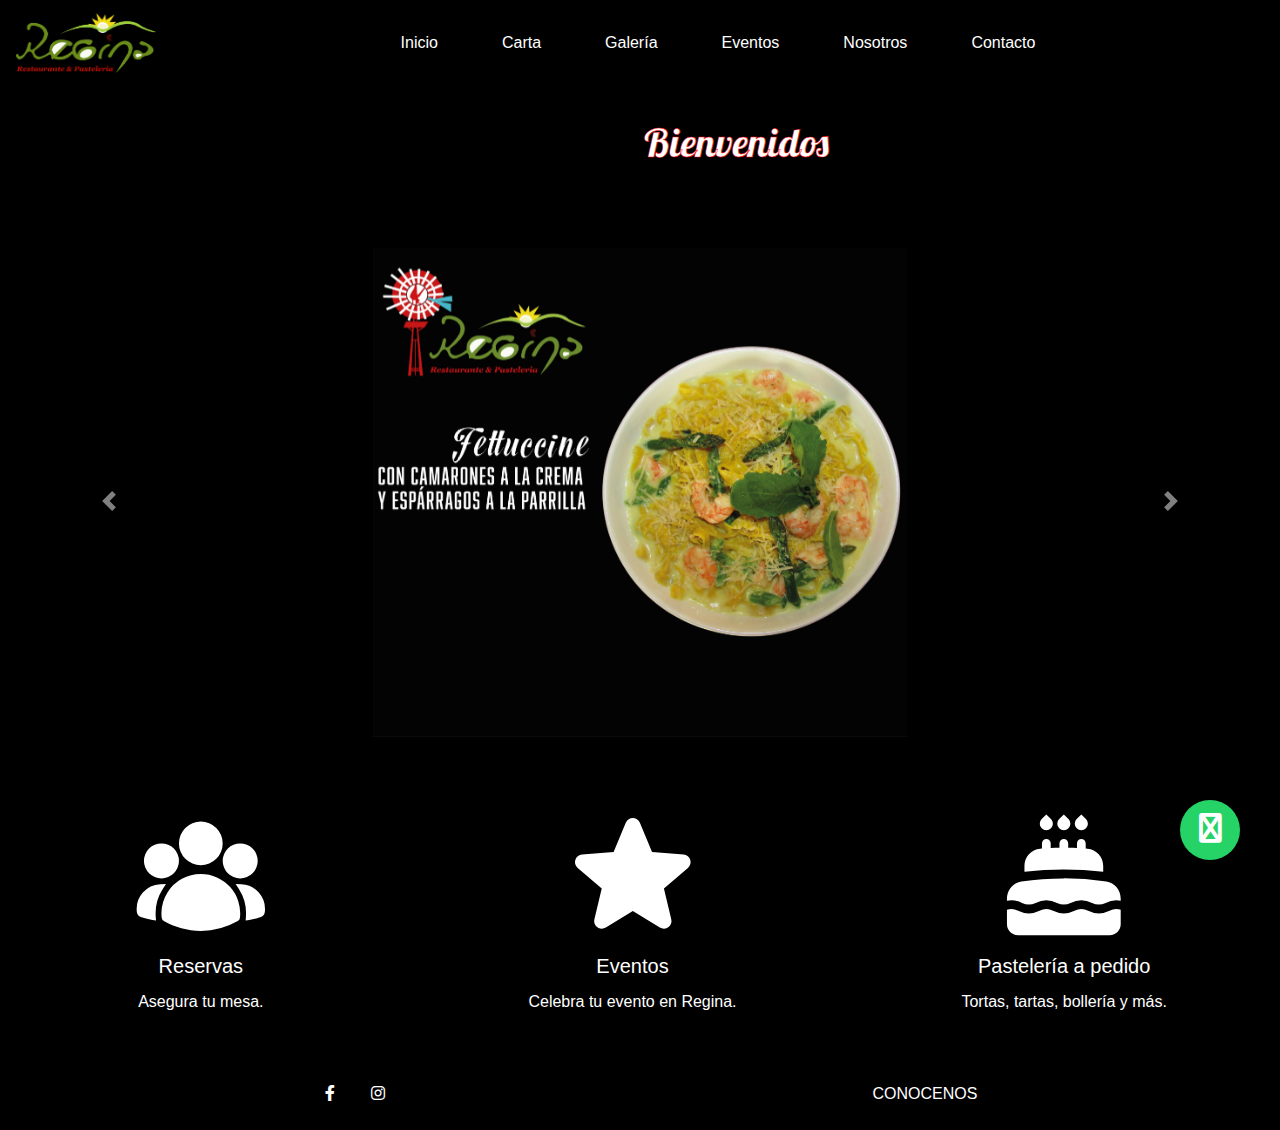
==== commit 726cb70e: "mod" ====
--- a/index.html
+++ b/index.html
@@ -16,7 +16,7 @@
 
 <header>
 <nav class="navbar navbar-expand-lg fixed-top">
-    <a class="navbar-brand" href="#">
+    <a class="navbar-brand" href="index.html">
         <img src="img/logo regina solo letras.png" width="140" height="60" alt="Logo-navbar">
     </a>
     <button class="navbar-toggler" type="button" data-toggle="collapse" data-target="#navbarNav" aria-controls="navbarNav" aria-expanded="false" aria-label="Toggle navigation">
@@ -59,6 +59,9 @@
                         <img src="img/Fettuccine.jpg" alt="Fettuccine con camarones a la crema y esparragos a la parrilla" class="img-fluid">
                     </div>
                     <div class="carousel-item text-center">
+                        <img src="img/buffet 2.png" alt="Tortelloni con salsa putanesca" class="img-fluid">
+                    </div>
+                    <div class="carousel-item text-center">
                         <img src="img/Putanesca.png" alt="Tortelloni con salsa putanesca" class="img-fluid">
                     </div>
                     <div class="carousel-item text-center">
@@ -83,65 +86,65 @@
 
 <div class="container-fluid card-container">
     <div class="row justify-content-center align-items-center cards">
-      <!-- Tarjeta 1 -->
-      <div class="col-lg-4 col-md-4 col-sm-12 mb-4">
+    <!-- Tarjeta 1 -->
+    <div class="col-lg-4 col-md-4 col-sm-12 mb-4">
         <div class="card text-center">
-          <div class="card-body card-info">
+        <div class="card-body card-info">
             <svg xmlns="http://www.w3.org/2000/svg" viewBox="0 0 24 24" fill="white" class="w-6 h-6 icono-card">
                 <path fill-rule="evenodd" stroke="000000" d="M8.25 6.75a3.75 3.75 0 117.5 0 3.75 3.75 0 01-7.5 0zM15.75 9.75a3 3 0 116 0 3 3 0 01-6 0zM2.25 9.75a3 3 0 116 0 3 3 0 01-6 0zM6.31 15.117A6.745 6.745 0 0112 12a6.745 6.745 0 016.709 7.498.75.75 0 01-.372.568A12.696 12.696 0 0112 21.75c-2.305 0-4.47-.612-6.337-1.684a.75.75 0 01-.372-.568 6.787 6.787 0 011.019-4.38z" clip-rule="evenodd" stroke="#FFFFFF" />
                 <path d="M5.082 14.254a8.287 8.287 0 00-1.308 5.135 9.687 9.687 0 01-1.764-.44l-.115-.04a.563.563 0 01-.373-.487l-.01-.121a3.75 3.75 0 013.57-4.047zM20.226 19.389a8.287 8.287 0 00-1.308-5.135 3.75 3.75 0 013.57 4.047l-.01.121a.563.563 0 01-.373.486l-.115.04c-.567.2-1.156.349-1.764.441z" stroke="#FFFFFF" />
             </svg>
             <h5 class="card-title text-white">Reservas</h5>
             <p class="card-text">Asegura tu mesa.</p>
-          </div>
         </div>
-      </div>
-  
-      <!-- Tarjeta 2 -->
-      <div class="col-lg-4 col-md-4 col-sm-12 mb-4">
+        </div>
+    </div>
+
+    <!-- Tarjeta 2 -->
+    <div class="col-lg-4 col-md-4 col-sm-12 mb-4">
         <div class="card text-center">
-          <div class="card-body card-info">
+        <div class="card-body card-info">
             <svg xmlns="http://www.w3.org/2000/svg" viewBox="0 0 24 24" fill="white" class="w-6 h-6 icono-card">
                 <path fill-rule="evenodd" stroke="000000" d="M10.788 3.21c.448-1.077 1.976-1.077 2.424 0l2.082 5.007 5.404.433c1.164.093 1.636 1.545.749 2.305l-4.117 3.527 1.257 5.273c.271 1.136-.964 2.033-1.96 1.425L12 18.354 7.373 21.18c-.996.608-2.231-.29-1.96-1.425l1.257-5.273-4.117-3.527c-.887-.76-.415-2.212.749-2.305l5.404-.433 2.082-5.006z" clip-rule="evenodd" />
             </svg>
             <h5 class="card-title text-white">Eventos</h5>
             <p class="card-text">Celebra tu evento en Regina.</p>
-          </div>
         </div>
-      </div>
-  
-      <!-- Tarjeta 3 -->
-      <div class="col-lg-4 col-md-4 col-sm-12 mb-4">
+        </div>
+    </div>
+
+    <!-- Tarjeta 3 -->
+    <div class="col-lg-4 col-md-4 col-sm-12 mb-4">
         <div class="card text-center ">
-          <div class="card-body card-info ">
+        <div class="card-body card-info ">
             <svg xmlns="http://www.w3.org/2000/svg" viewBox="0 0 24 24" fill="white" class="w-6 h-6 icono-card" stroke="000000">
                 <path d="M15 1.784l-.796.796a1.125 1.125 0 101.591 0L15 1.784zM12 1.784l-.796.796a1.125 1.125 0 101.591 0L12 1.784zM9 1.784l-.796.796a1.125 1.125 0 101.591 0L9 1.784zM9.75 7.547c.498-.02.998-.035 1.5-.042V6.75a.75.75 0 011.5 0v.755c.502.007 1.002.021 1.5.042V6.75a.75.75 0 011.5 0v.88l.307.022c1.55.117 2.693 1.427 2.693 2.946v1.018a62.182 62.182 0 00-13.5 0v-1.018c0-1.519 1.143-2.829 2.693-2.946l.307-.022v-.88a.75.75 0 011.5 0v.797zM12 12.75c-2.472 0-4.9.184-7.274.54-1.454.217-2.476 1.482-2.476 2.916v.384a4.104 4.104 0 012.585.364 2.605 2.605 0 002.33 0 4.104 4.104 0 013.67 0 2.605 2.605 0 002.33 0 4.104 4.104 0 013.67 0 2.605 2.605 0 002.33 0 4.104 4.104 0 012.585-.364v-.384c0-1.434-1.022-2.7-2.476-2.917A49.138 49.138 0 0012 12.75zM21.75 18.131a2.604 2.604 0 00-1.915.165 4.104 4.104 0 01-3.67 0 2.604 2.604 0 00-2.33 0 4.104 4.104 0 01-3.67 0 2.604 2.604 0 00-2.33 0 4.104 4.104 0 01-3.67 0 2.604 2.604 0 00-1.915-.165v2.494c0 1.036.84 1.875 1.875 1.875h15.75c1.035 0 1.875-.84 1.875-1.875v-2.494z" />
             </svg>
-              
+            
             <h5 class="card-title text-white">Pastelería a pedido</h5>
             <p class="card-text">Tortas, tartas, bollería y más.</p>
-          </div>
         </div>
-      </div>
+        </div>
     </div>
-  </div>
+    </div>
+</div>
 </main>
-  
+
 
 <footer class="footer">
     <div class="container text-center py-4">
         <div class="row">
             <div class="col-md-6">
                 
-                <a href="https://www.facebook.com/" target="_blank" class="text-white mx-3">
+                <a href="https://web.facebook.com/ReginaRestaurantPasteleria" target="_blank" class="text-white mx-3">
                     <i class="fab fa-facebook-f"></i>
                 </a>
-                <a href="https://www.instagram.com/" target="_blank" class="text-white mx-3">
+                <a href="https://www.instagram.com/reginaolmuerestaurante/" target="_blank" class="text-white mx-3">
                     <i class="fab fa-instagram"></i>
                 </a>
             </div>
             <div class="col-md-6">
-               
+            
                 <p class="text-white mb-0">CONOCENOS</p>
             </div>
         </div>
--- a/style/style.css
+++ b/style/style.css
@@ -1,27 +1,37 @@
 @charset "UTF-8";
 @import url("https://fonts.googleapis.com/css2?family=Poppins:wght@300;400;500;600;700;800;900&display=swap");
 @import url("https://fonts.googleapis.com/css2?family=Lobster&display=swap");
-/*VARIABLES*/
-* {
-  margin: 0;
-  padding: 0;
-  box-sizing: border-box;
-  text-decoration: none;
-  border: none;
-  outline: none;
-  scroll-behavior: smooth;
-  font-family: "Poppins", sans-serif;
-}
 
 body {
-  margin: 0;
-  padding: 0;
-  max-width: 100%;
-  overflow-x: hidden;
+    margin: 0;
+    padding: 0;
+    max-width: 100%;
+    overflow-x: hidden;
+    background-color: black;
+}
+
+header {
+    margin-top: 70px;
+}
+
+.navbar,
+nav {
+    max-width: 100%;
+    overflow-x: hidden;
+    background-color: #000000;
+}
+
+nav, .navbar-nav .nav-link, .nav-link {
+    color: #ffffff;
+}
+
+.nav-item:hover .nav-link,
+.navbar-toggler, .navbar-toggler-icon {
+    color: #ff0000;
 }
 
 body.carta {
-  background-image: url("../img/fondobody.jpg");
+  background-color: #000000;
   background-size: cover;
   background-repeat: no-repeat;
   background-attachment: fixed;
@@ -45,16 +55,6 @@
 body.contacto {
   background-color: #000000;
   padding-top: none;
-}
-
-h1 {
-  font-family: "Lobster", cursive;
-  -webkit-text-stroke: 0.5px #ff0000;
-}
-
-/*INDEX*/
-.ajuste-h1 {
-  font-size: 40px;
 }
 
 .fondoindex {
@@ -266,51 +266,6 @@
   opacity: 1;
 }
 
-/*CARRUSEL CARTA*/
-@media (max-width: 400px) {
-  .carousel-inner2 .carousel-item2 img {
-    max-height: 40vh;
-    margin-bottom: 20px;
-    margin-top: 17px;
-  }
-}
-@media (max-width: 450px) {
-  .carousel-inner2 .carousel-item2 img {
-    max-height: 40vh;
-    margin-bottom: 20px;
-    margin-top: 15px;
-  }
-}
-@media (max-width: 518px) {
-  .carousel-inner2 .carousel-item2 img {
-    max-height: 40vh;
-    margin-bottom: 20px;
-    margin-top: 13px;
-  }
-}
-@media (max-width: 576px) {
-  .carousel-inner2 .carousel-item2 img {
-    max-height: 40vh;
-    margin-bottom: 20px;
-  }
-}
-@media (max-width: 768px) {
-  .carousel-inner2 .carousel-item2 img {
-    max-height: 40vh;
-    margin-bottom: 20px;
-  }
-}
-@media (max-width: 992px) {
-  .carousel-inner2 .carousel-item2 img {
-    max-height: 50vh;
-    margin-bottom: 30px;
-  }
-}
-@media (max-width: 1200px) {
-  .carousel-inner2 .carousel-item2 img {
-    max-height: 70vh;
-  }
-}
 /*CARRUSEL INDEX*/
 @media (max-width: 378px) {
   .carousel-inner .carousel-item img {
@@ -494,8 +449,339 @@
   margin-top: 13px;
 }
 
-/*FOOTER*/
-/*MEDIAQUERY*/
-/*CARRUSELES*/
-
-/*# sourceMappingURL=style.css.map */
+/*SCRIPT DE GOOGLE MAPS
+.map-container iframe {
+    margin-left: 30%;
+    border: 0;
+}
+
+@media (min-width: 1200px) {
+  .map-container iframe {
+      margin-left: 36.5%; 
+  }
+}
+*/
+
+
+/*APLICACIÓN CARTA*/
+.ajuste-h1 {
+  font-size: 40px;
+  margin-bottom: 4%;
+  margin-left: 10%;
+}
+
+h1 {
+  font-family: "Lobster", cursive;
+  -webkit-text-stroke: 0.5px #ff0000;
+}
+
+.menu-container {
+  display: flex;
+  max-width: 100%;
+  overflow: hidden; 
+}
+
+.menu-categories {
+  text-align: center;
+  width: 133px;
+  background-color: black;
+  padding: 10px;
+  margin-top: 10%;
+  position: fixed;
+  top: 0;
+  overflow-y: auto;
+  transition: max-height 1s;
+  -webkit-transition: max-height 1s;
+  -moz-transition: max-height 1s;
+  -ms-transition: max-height 1s;
+  -o-transition: max-height 1s;
+}
+
+.menu-categories button:hover {
+  background-color: red; 
+  color: white; 
+}
+
+.menu-toggle {
+  position: absolute; 
+  top: 0;
+  left: 0;
+  background-color: #f1f1f1;
+  border: none;
+  cursor: pointer;
+}
+
+.menu-categories button {
+  padding: 10px 20px;
+  display: block;
+  width: 100%;
+  text-align: left;
+  border: none;
+  background: none;
+  cursor: pointer;
+  text-align: center;
+  color: white;
+}
+
+.menu-items {
+  flex: 1;
+  display: flex;
+  flex-wrap: wrap;
+  justify-content: space-around;
+  margin-left: 150px; 
+  padding: 10px; 
+  overflow-y: auto; 
+}
+
+.menu-item {
+  width: 28%;
+  margin: 10px;
+  padding: 10px;
+  border: 1px solid red;
+  margin-bottom: 3%;
+  margin-top: 4%;
+  opacity: 0;
+  transform: translateY(20px);
+  transition: opacity 4s ease, transform 0.3s ease;
+  -webkit-transition: opacity 4s ease, transform 0.3s ease;
+  -moz-transition: opacity 4s ease, transform 0.3s ease;
+  -ms-transition: opacity 4s ease, transform 0.3s ease;
+  -o-transition: opacity 4s ease, transform 0.3s ease;
+}
+
+.menu-item.active {
+  opacity: 1;
+  transform: translateY(0);
+}
+
+.menu-item h3{
+  margin-top: 7%;
+  font-size: 130%;
+}
+
+.menu-item h3,
+.menu-item p,
+.menu-item p:last-child {
+  text-align: center; 
+  color: white;
+}
+
+.menu-item img {
+  width: 100%; 
+  height: auto;
+  max-height: 300px; 
+}
+
+.menu-item:hover {
+  transform: scale(1.05); 
+  transition: transform 0.3s; 
+}
+
+/*BOTON SCROLL*/
+.scroll-top-button {
+  display: none; 
+  position: fixed;
+  bottom: 44.5px;
+  background-color: #333;
+  color: white;
+  border: none;
+  padding: 10px 15px;
+  border-radius: 50px;
+  cursor: pointer;
+  z-index: 100;
+  transition: background-color 0.3s;
+}
+
+.scroll-top-button:hover {
+  background-color: #555; 
+  transition: background-color 0.3s; 
+}
+
+@media (min-width: 769px) {
+  .menu-categories {
+      max-height: 72vh; 
+      margin-top: 17%;
+  }
+}
+
+@media (max-width: 768px) {
+  .menu-categories {
+      max-height: 100vh; 
+  }
+  .menu-item {
+      width: 50%;
+  }
+}
+
+@media (min-width: 767px) {
+  .ajuste-h1 {
+      margin-left: 20%;
+  }
+  .menu-item {
+      width: 50%;
+  }
+}
+
+@media (min-width: 767px) {
+  .ajuste-h1 {
+      margin-left: 15%;
+  }
+  .menu-item {
+      width: 50%;
+  }
+}
+
+@media (min-width: 1200px) {
+  .menu-categories {
+      min-height: 30%; 
+  }
+  .menu-item {
+      width: 20%;
+  }
+}
+
+@media (min-width: 953px) {
+  .menu-categories {
+      min-height: 48%; 
+      margin-top: 11%;
+  }
+  .menu-item {
+      width: 23%;
+  }
+}
+
+@media (max-width: 953px) {
+  .menu-categories {
+      margin-top: 17%;
+  }
+  .menu-item {
+      width: 40%;
+  }
+}
+
+@media (max-width: 690px) {
+  .menu-items {
+      flex-direction: column;
+      align-items: center;
+  }
+  
+  .menu-item {
+      width: 50%; 
+  }
+}
+
+@media (max-width: 530px) {
+  .menu-items {
+      flex-direction: column;
+      align-items: center;
+      padding: 0;
+  }
+  
+  .menu-item {
+      width: 80%; 
+  }
+}
+
+@media (max-width: 612px) {
+  .ajuste-h1 {
+      margin-left: 21%;
+      font-size: 240%;
+  }
+  .menu-item {
+      width: 80%; 
+  }
+}
+
+@media (max-width: 484px) {
+  .ajuste-h1 {
+      margin-left: 29%;
+      font-size: 160%;
+  }
+  .menu-item {
+      width: 83%; 
+  }
+}
+
+@media (max-width: 467px) {
+  .menu-categories {
+      max-height: 70%; 
+      margin-top: 40%;
+  }
+  .menu-items{
+      margin-left: 112px;
+  }
+}
+
+@media (max-width: 467x) {
+  .menu-categories {
+      max-height: 70%; 
+      margin-top: 46%;
+  }  
+}
+
+@media (max-width: 1200px){
+  .scroll-top-button {
+      margin-left: 40px;
+  }
+  }
+
+@media (max-width: 991px){
+.scroll-top-button {
+  margin-left: 40px;
+}
+}
+
+@media (min-width: 767px){
+  .scroll-top-button {
+      margin-left: 40px;
+  }
+  }
+
+  /*MAPA GOOGLE*/
+
+  @media (min-width: 1200px){
+    .map-container {
+        margin-top: 10%;
+        margin-bottom: 30%;
+    }
+    }
+
+  @media (min-width: 1047px){
+    .map-container {
+        margin-top: 7%;
+        margin-bottom: 10%;
+    }
+    }
+
+    @media (max-width: 1047px){
+      .map-container {
+          margin-top: 7%;
+          margin-bottom: 10%;
+      }
+      }
+  
+      @media (max-width: 991px){
+        .map-container {
+            margin-top: 7%;
+            margin-bottom: 10%;
+        }
+        }
+    
+        @media (min-width: 912px){
+          .map-container {
+              margin-top: 5%;
+              margin-bottom: 10%;
+              
+          }
+          }
+      
+          @media (min-width: 767px){
+            .map-container {
+                margin-left: 194px;
+                width: 400px;
+                margin-top: 7%;
+                margin-bottom: 10%;
+            }
+            }
+        
+
